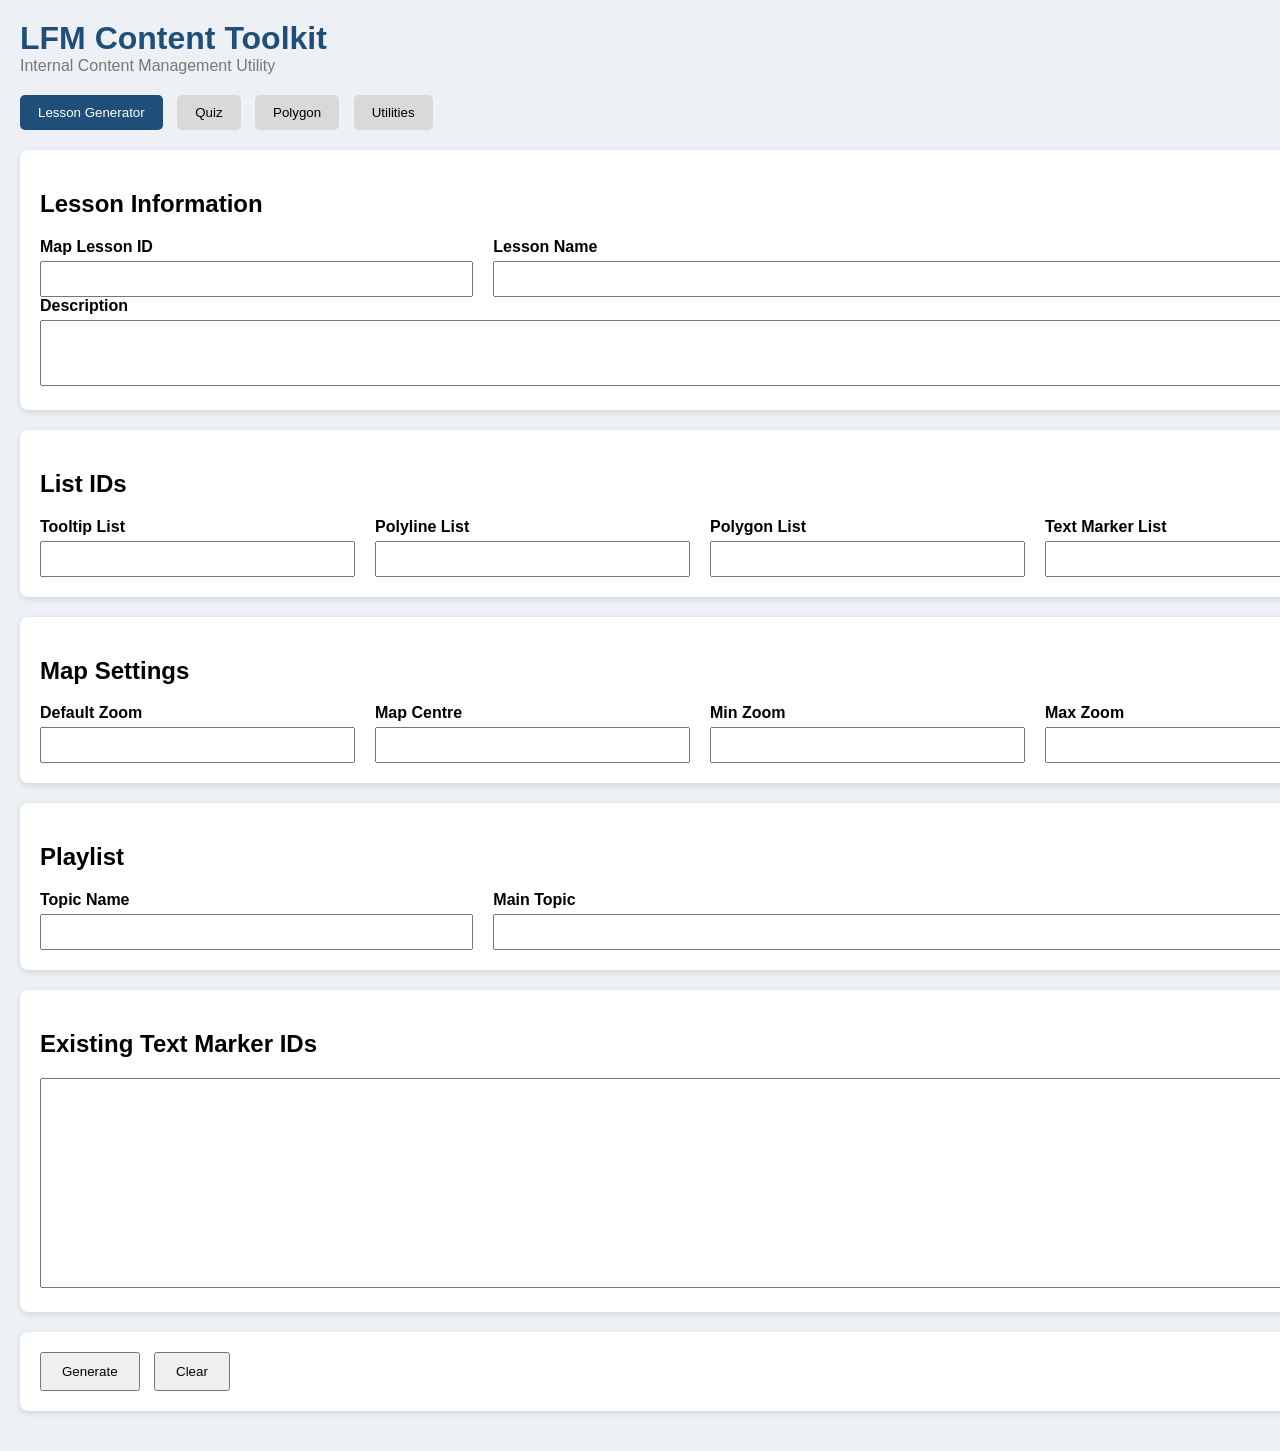
==== index.html @ e24d1807 "Sprint 1 - Initial UI framework" ====
<!DOCTYPE html>
<html lang="en">

<head>

    <meta charset="UTF-8">
    <meta name="viewport"
          content="width=device-width, initial-scale=1.0">

    <title>LFM Content Toolkit</title>

    <link rel="stylesheet"
          href="css/style.css">

</head>

<body>

<div class="app">

    <header>

        <h1>LFM Content Toolkit</h1>

        <div class="subtitle">
            Internal Content Management Utility
        </div>

    </header>


    <nav class="tabs">

        <button class="tab active">
            Lesson Generator
        </button>

        <button class="tab">
            Quiz
        </button>

        <button class="tab">
            Polygon
        </button>

        <button class="tab">
            Utilities
        </button>

    </nav>


    <main>

        <section class="card">

            <h2>Lesson Information</h2>

            <div class="grid2">

                <div>

                    <label>
                        Map Lesson ID
                    </label>

                    <input
                        id="mapLessonId"
                        type="text">

                </div>

                <div>

                    <label>
                        Lesson Name
                    </label>

                    <input
                        id="mapLessonName"
                        type="text">

                </div>

            </div>


            <label>
                Description
            </label>

            <textarea
                id="description"
                rows="3"></textarea>

        </section>



        <section class="card">

            <h2>List IDs</h2>

            <div class="grid4">

                <div>

                    <label>Tooltip List</label>

                    <input id="tooltipListId">

                </div>

                <div>

                    <label>Polyline List</label>

                    <input id="polylineListId">

                </div>

                <div>

                    <label>Polygon List</label>

                    <input id="polygonListId">

                </div>

                <div>

                    <label>Text Marker List</label>

                    <input id="textMarkerListId">

                </div>

            </div>

        </section>



        <section class="card">

            <h2>Map Settings</h2>

            <div class="grid4">

                <div>

                    <label>Default Zoom</label>

                    <input id="defaultZoom">

                </div>

                <div>

                    <label>Map Centre</label>

                    <input id="mapCentre">

                </div>

                <div>

                    <label>Min Zoom</label>

                    <input id="minZoom">

                </div>

                <div>

                    <label>Max Zoom</label>

                    <input id="maxZoom">

                </div>

            </div>

        </section>



        <section class="card">

            <h2>Playlist</h2>

            <div class="grid2">

                <div>

                    <label>Topic Name</label>

                    <input id="topicName">

                </div>

                <div>

                    <label>Main Topic</label>

                    <input id="mainTopic">

                </div>

            </div>

        </section>



        <section class="card">

            <h2>Existing Text Marker IDs</h2>

            <textarea
                id="markerIds"
                rows="12"></textarea>

        </section>



        <section class="card">

            <button id="btnGenerate">
                Generate
            </button>

            <button id="btnClear">
                Clear
            </button>

        </section>

    </main>

</div>

<script src="js/app.js"></script>

</body>

</html>
---- css/style.css ----
*{

    box-sizing:border-box;

}

body{

    margin:0;
    background:#edf1f5;
    font-family:Segoe UI,Arial,sans-serif;

}

.app{

    width:1400px;
    margin:auto;
    padding:20px;

}

header{

    margin-bottom:20px;

}

header h1{

    margin:0;
    color:#1f4e79;

}

.subtitle{

    color:#777;

}

.tabs{

    margin:20px 0;

}

.tab{

    padding:10px 18px;
    margin-right:10px;
    border:none;
    background:#d9d9d9;
    cursor:pointer;
    border-radius:5px;

}

.tab.active{

    background:#1f4e79;
    color:white;

}

.card{

    background:white;
    padding:20px;
    margin-bottom:20px;
    border-radius:8px;
    box-shadow:0 2px 6px rgba(0,0,0,.12);

}

.grid2{

    display:grid;
    grid-template-columns:1fr 2fr;
    gap:20px;

}

.grid4{

    display:grid;
    grid-template-columns:repeat(4,1fr);
    gap:20px;

}

label{

    display:block;
    font-weight:bold;
    margin-bottom:5px;

}

input,
textarea{

    width:100%;
    padding:8px;
    font-size:14px;

}

button{

    padding:10px 20px;
    margin-right:10px;
    cursor:pointer;

}
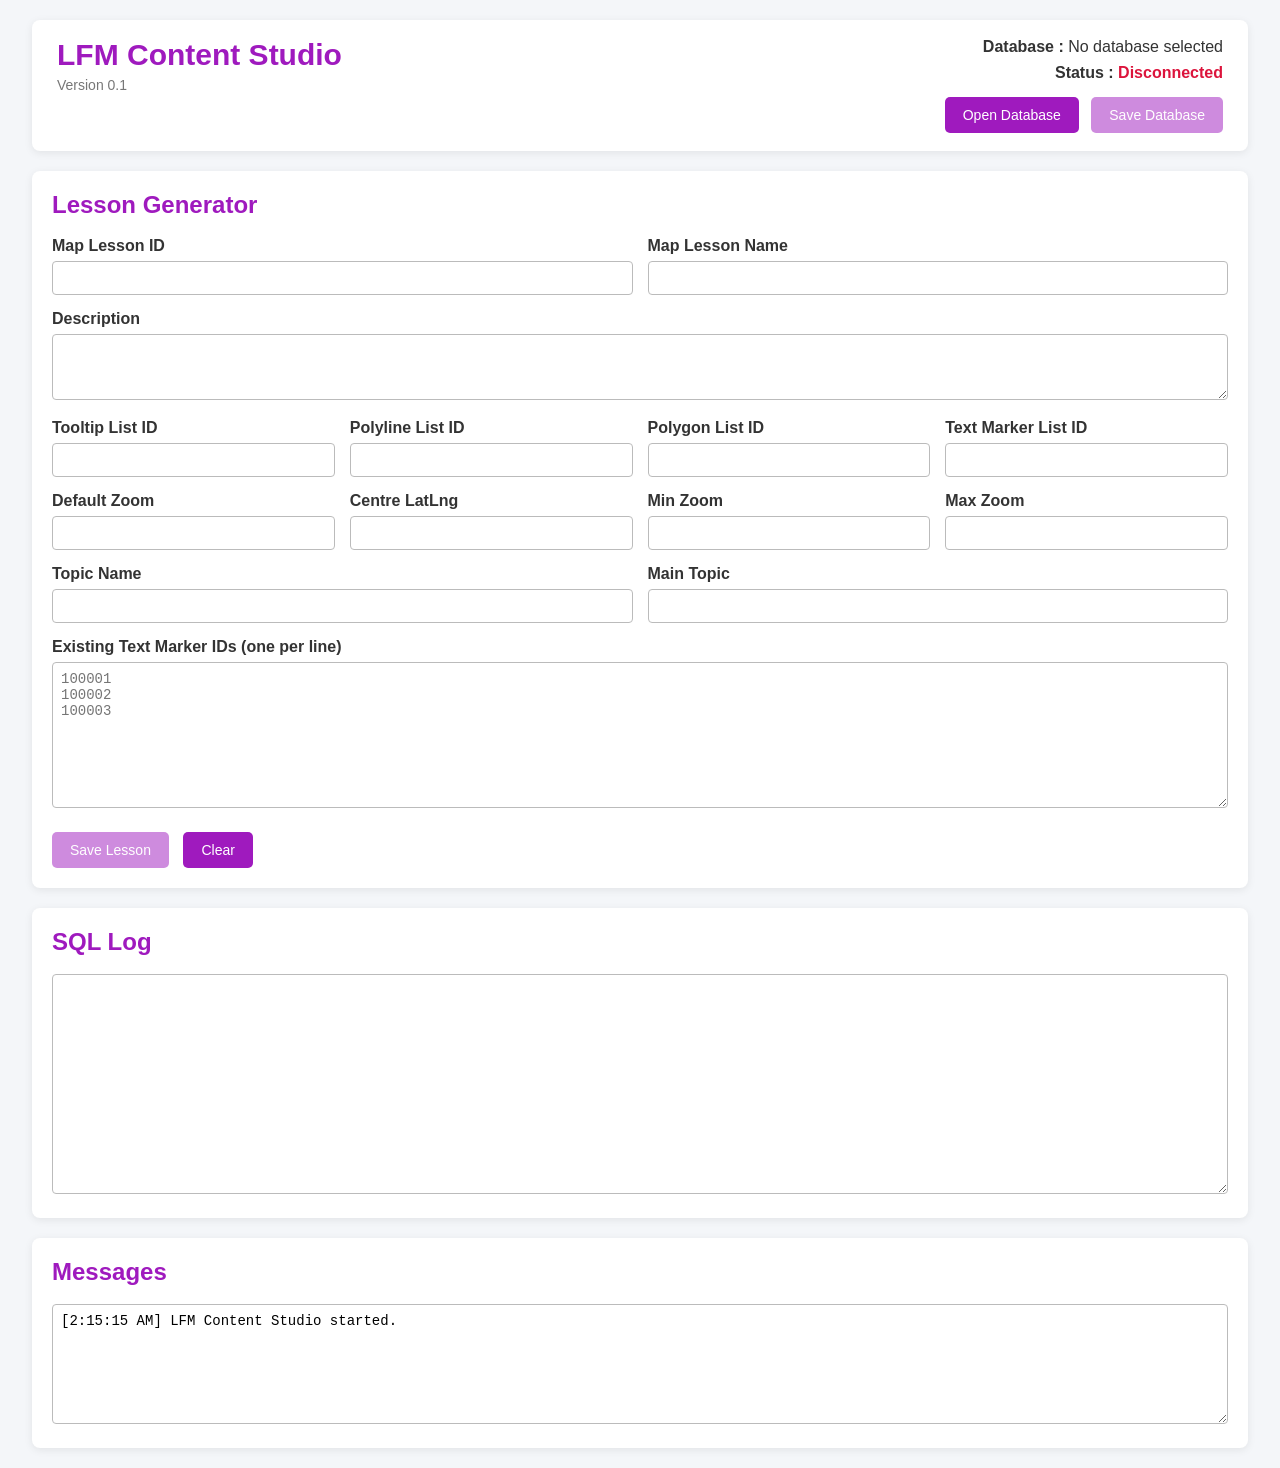
==== commit d81a10b7: "feat: add generic SQLite manager" ====
--- a/index.html
+++ b/index.html
@@ -1,248 +1,201 @@
 <!DOCTYPE html>
 <html lang="en">
-
 <head>
-
     <meta charset="UTF-8">
-    <meta name="viewport"
-          content="width=device-width, initial-scale=1.0">
-
-    <title>LFM Content Toolkit</title>
-
-    <link rel="stylesheet"
-          href="css/style.css">
-
+    <meta name="viewport" content="width=device-width, initial-scale=1.0">
+    <title>LFM Content Studio</title>
+
+    <link rel="stylesheet" href="css/style.css">
 </head>
 
 <body>
 
-<div class="app">
-
-    <header>
-
-        <h1>LFM Content Toolkit</h1>
-
-        <div class="subtitle">
-            Internal Content Management Utility
+<div class="container">
+
+    <header class="header">
+
+        <div>
+            <h1>LFM Content Studio</h1>
+            <div class="version">Version 0.1</div>
         </div>
 
+        <div class="db-panel">
+
+            <div class="db-row">
+                <span class="label">Database :</span>
+                <span id="lblDatabase">No database selected</span>
+            </div>
+
+            <div class="db-row">
+                <span class="label">Status :</span>
+                <span id="lblStatus" class="status disconnected">Disconnected</span>
+            </div>
+
+            <div class="toolbar">
+                <button id="btnOpenDatabase">Open Database</button>
+                <button id="btnSaveDatabase" disabled>Save Database</button>
+            </div>
+
+        </div>
+
     </header>
 
-
-    <nav class="tabs">
-
-        <button class="tab active">
-            Lesson Generator
-        </button>
-
-        <button class="tab">
-            Quiz
-        </button>
-
-        <button class="tab">
-            Polygon
-        </button>
-
-        <button class="tab">
-            Utilities
-        </button>
-
-    </nav>
-
-
     <main>
 
         <section class="card">
 
-            <h2>Lesson Information</h2>
+            <h2>Lesson Generator</h2>
 
             <div class="grid2">
 
                 <div>
-
-                    <label>
-                        Map Lesson ID
-                    </label>
-
-                    <input
-                        id="mapLessonId"
-                        type="text">
-
-                </div>
-
-                <div>
-
-                    <label>
-                        Lesson Name
-                    </label>
-
-                    <input
-                        id="mapLessonName"
-                        type="text">
-
-                </div>
-
-            </div>
-
-
-            <label>
-                Description
-            </label>
+                    <label for="txtMapLessonId">Map Lesson ID</label>
+                    <input type="text" id="txtMapLessonId">
+                </div>
+
+                <div>
+                    <label for="txtMapLessonName">Map Lesson Name</label>
+                    <input type="text" id="txtMapLessonName">
+                </div>
+
+            </div>
+
+            <div class="field">
+
+                <label for="txtDescription">Description</label>
+
+                <textarea
+                        id="txtDescription"
+                        rows="3"></textarea>
+
+            </div>
+
+            <div class="grid4">
+
+                <div>
+                    <label for="txtTooltipListId">Tooltip List ID</label>
+                    <input type="text" id="txtTooltipListId">
+                </div>
+
+                <div>
+                    <label for="txtPolylineListId">Polyline List ID</label>
+                    <input type="text" id="txtPolylineListId">
+                </div>
+
+                <div>
+                    <label for="txtPolygonListId">Polygon List ID</label>
+                    <input type="text" id="txtPolygonListId">
+                </div>
+
+                <div>
+                    <label for="txtTextMarkerListId">Text Marker List ID</label>
+                    <input type="text" id="txtTextMarkerListId">
+                </div>
+
+            </div>
+
+            <div class="grid4">
+
+                <div>
+                    <label for="txtDefaultZoom">Default Zoom</label>
+                    <input type="number" id="txtDefaultZoom">
+                </div>
+
+                <div>
+                    <label for="txtCentreLatLng">Centre LatLng</label>
+                    <input type="text" id="txtCentreLatLng">
+                </div>
+
+                <div>
+                    <label for="txtMinZoom">Min Zoom</label>
+                    <input type="number" id="txtMinZoom">
+                </div>
+
+                <div>
+                    <label for="txtMaxZoom">Max Zoom</label>
+                    <input type="number" id="txtMaxZoom">
+                </div>
+
+            </div>
+
+            <div class="grid2">
+
+                <div>
+                    <label for="txtTopicName">Topic Name</label>
+                    <input type="text" id="txtTopicName">
+                </div>
+
+                <div>
+                    <label for="txtMainTopic">Main Topic</label>
+                    <input type="text" id="txtMainTopic">
+                </div>
+
+            </div>
+
+            <div class="field">
+
+                <label for="txtTextMarkerIds">
+                    Existing Text Marker IDs (one per line)
+                </label>
+
+                <textarea
+                        id="txtTextMarkerIds"
+                        rows="8"
+                        placeholder="100001&#10;100002&#10;100003"></textarea>
+
+            </div>
+
+            <div class="buttons">
+
+                <button id="btnSaveLesson" disabled>
+                    Save Lesson
+                </button>
+
+                <button id="btnClear">
+                    Clear
+                </button>
+
+            </div>
+
+        </section>
+
+        <section class="card">
+
+            <h2>SQL Log</h2>
 
             <textarea
-                id="description"
-                rows="3"></textarea>
+                    id="txtSqlLog"
+                    rows="12"
+                    readonly></textarea>
 
         </section>
 
-
-
         <section class="card">
 
-            <h2>List IDs</h2>
-
-            <div class="grid4">
-
-                <div>
-
-                    <label>Tooltip List</label>
-
-                    <input id="tooltipListId">
-
-                </div>
-
-                <div>
-
-                    <label>Polyline List</label>
-
-                    <input id="polylineListId">
-
-                </div>
-
-                <div>
-
-                    <label>Polygon List</label>
-
-                    <input id="polygonListId">
-
-                </div>
-
-                <div>
-
-                    <label>Text Marker List</label>
-
-                    <input id="textMarkerListId">
-
-                </div>
-
-            </div>
+            <h2>Messages</h2>
+
+            <textarea
+                    id="txtMessageLog"
+                    rows="6"
+                    readonly></textarea>
 
         </section>
 
-
-
-        <section class="card">
-
-            <h2>Map Settings</h2>
-
-            <div class="grid4">
-
-                <div>
-
-                    <label>Default Zoom</label>
-
-                    <input id="defaultZoom">
-
-                </div>
-
-                <div>
-
-                    <label>Map Centre</label>
-
-                    <input id="mapCentre">
-
-                </div>
-
-                <div>
-
-                    <label>Min Zoom</label>
-
-                    <input id="minZoom">
-
-                </div>
-
-                <div>
-
-                    <label>Max Zoom</label>
-
-                    <input id="maxZoom">
-
-                </div>
-
-            </div>
-
-        </section>
-
-
-
-        <section class="card">
-
-            <h2>Playlist</h2>
-
-            <div class="grid2">
-
-                <div>
-
-                    <label>Topic Name</label>
-
-                    <input id="topicName">
-
-                </div>
-
-                <div>
-
-                    <label>Main Topic</label>
-
-                    <input id="mainTopic">
-
-                </div>
-
-            </div>
-
-        </section>
-
-
-
-        <section class="card">
-
-            <h2>Existing Text Marker IDs</h2>
-
-            <textarea
-                id="markerIds"
-                rows="12"></textarea>
-
-        </section>
-
-
-
-        <section class="card">
-
-            <button id="btnGenerate">
-                Generate
-            </button>
-
-            <button id="btnClear">
-                Clear
-            </button>
-
-        </section>
-
     </main>
 
 </div>
 
+<input
+        type="file"
+        id="fileDatabase"
+        accept=".db,.sqlite,.sqlite3"
+        hidden>
+
+<script src="lib/sql-wasm.js"></script>
+
+<script src="js/sqlite.js"></script>
+
 <script src="js/app.js"></script>
 
 </body>
-
 </html>
--- a/css/style.css
+++ b/css/style.css
@@ -1,115 +1,183 @@
-*{
+* {
+    box-sizing: border-box;
+    margin: 0;
+    padding: 0;
+}
 
-    box-sizing:border-box;
+body {
+    font-family: Arial, Helvetica, sans-serif;
+    background: #f4f6f9;
+    color: #333;
+}
+
+.container {
+    width: 95%;
+    max-width: 1500px;
+    margin: 20px auto;
+}
+
+.header {
+    background: #ffffff;
+    border-radius: 8px;
+    padding: 18px 25px;
+    display: flex;
+    justify-content: space-between;
+    align-items: flex-start;
+    box-shadow: 0 2px 8px rgba(0,0,0,.08);
+    margin-bottom: 20px;
+}
+
+.header h1 {
+    font-size: 30px;
+    color: #9F1ABE;
+    margin-bottom: 5px;
+}
+
+.version {
+    color: #777;
+    font-size: 14px;
+}
+
+.db-panel {
+    text-align: right;
+}
+
+.db-row {
+    margin-bottom: 8px;
+}
+
+.label {
+    font-weight: bold;
+}
+
+.status {
+    font-weight: bold;
+}
+
+.connected {
+    color: green;
+}
+
+.disconnected {
+    color: crimson;
+}
+
+.toolbar {
+    margin-top: 15px;
+}
+
+.toolbar button {
+    margin-left: 8px;
+}
+
+.card {
+    background: white;
+    border-radius: 8px;
+    padding: 20px;
+    margin-bottom: 20px;
+    box-shadow: 0 2px 8px rgba(0,0,0,.08);
+}
+
+.card h2 {
+    color: #9F1ABE;
+    margin-bottom: 18px;
+}
+
+.grid2 {
+    display: grid;
+    grid-template-columns: 1fr 1fr;
+    gap: 15px;
+    margin-bottom: 15px;
+}
+
+.grid4 {
+    display: grid;
+    grid-template-columns: repeat(4,1fr);
+    gap: 15px;
+    margin-bottom: 15px;
+}
+
+.field {
+    margin-bottom: 15px;
+}
+
+label {
+    display: block;
+    font-weight: bold;
+    margin-bottom: 6px;
+}
+
+input,
+textarea {
+    width: 100%;
+    padding: 8px;
+    border: 1px solid #bbb;
+    border-radius: 4px;
+    font-size: 14px;
+}
+
+textarea {
+    resize: vertical;
+    font-family: Consolas, monospace;
+}
+
+button {
+    background: #9F1ABE;
+    color: white;
+    border: none;
+    padding: 10px 18px;
+    border-radius: 5px;
+    cursor: pointer;
+    font-size: 14px;
+}
+
+button:hover:not(:disabled) {
+    background: #7e1496;
+}
+
+button:disabled {
+    opacity: .5;
+    cursor: default;
+}
+
+.buttons {
+    margin-top: 20px;
+}
+
+.buttons button {
+    margin-right: 10px;
+}
+
+#txtSqlLog {
+    height: 220px;
+}
+
+#txtMessageLog {
+    height: 120px;
+}
+
+@media (max-width:1000px){
+
+    .grid4{
+        grid-template-columns:1fr 1fr;
+    }
 
 }
 
-body{
+@media (max-width:700px){
 
-    margin:0;
-    background:#edf1f5;
-    font-family:Segoe UI,Arial,sans-serif;
+    .header{
+        flex-direction:column;
+        gap:20px;
+    }
 
-}
+    .db-panel{
+        text-align:left;
+    }
 
-.app{
-
-    width:1400px;
-    margin:auto;
-    padding:20px;
-
-}
-
-header{
-
-    margin-bottom:20px;
-
-}
-
-header h1{
-
-    margin:0;
-    color:#1f4e79;
-
-}
-
-.subtitle{
-
-    color:#777;
-
-}
-
-.tabs{
-
-    margin:20px 0;
-
-}
-
-.tab{
-
-    padding:10px 18px;
-    margin-right:10px;
-    border:none;
-    background:#d9d9d9;
-    cursor:pointer;
-    border-radius:5px;
-
-}
-
-.tab.active{
-
-    background:#1f4e79;
-    color:white;
-
-}
-
-.card{
-
-    background:white;
-    padding:20px;
-    margin-bottom:20px;
-    border-radius:8px;
-    box-shadow:0 2px 6px rgba(0,0,0,.12);
-
-}
-
-.grid2{
-
-    display:grid;
-    grid-template-columns:1fr 2fr;
-    gap:20px;
-
-}
-
-.grid4{
-
-    display:grid;
-    grid-template-columns:repeat(4,1fr);
-    gap:20px;
-
-}
-
-label{
-
-    display:block;
-    font-weight:bold;
-    margin-bottom:5px;
-
-}
-
-input,
-textarea{
-
-    width:100%;
-    padding:8px;
-    font-size:14px;
-
-}
-
-button{
-
-    padding:10px 20px;
-    margin-right:10px;
-    cursor:pointer;
+    .grid2,
+    .grid4{
+        grid-template-columns:1fr;
+    }
 
 }
